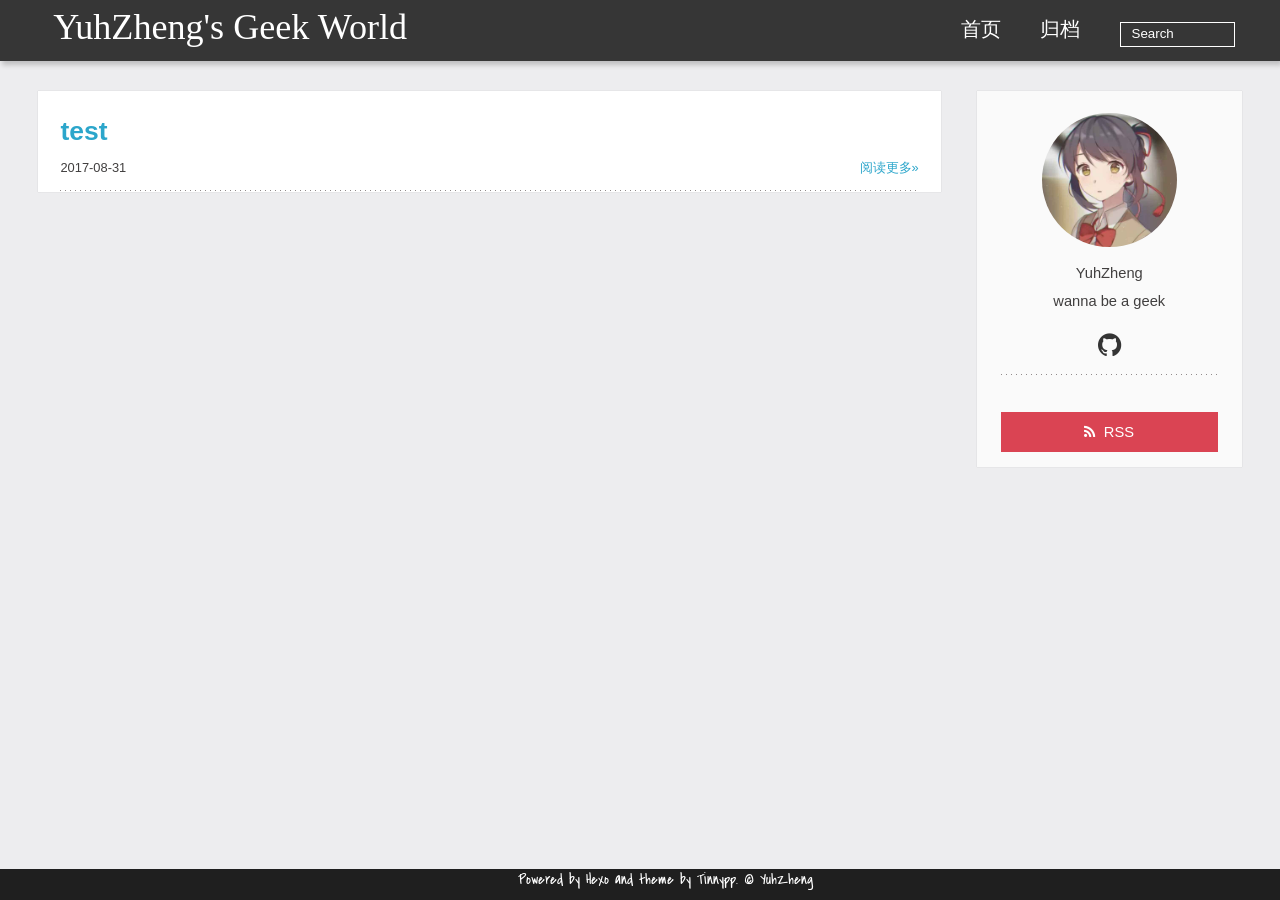
==== index.html @ 347617ac "Site updated: 2017-08-31 14:53:40" ====
<!DOCTYPE HTML>
<html >
<head>
  <meta charset="UTF-8">
  
    <title>YuhZheng&#39;s Geek World</title>
    <meta name="viewport" content="width=device-width, initial-scale=1, maximum-scale=3, minimum-scale=1">
    
    <meta name="author" content="Yuhao Zheng">
    
    
    
    
    <link rel="alternative" href="/atom.xml" title="YuhZheng&#39;s Geek World" type="application/atom+xml">
    
    
    <link rel="icon" href="/img/profile.ico">
    
    
    <link rel="apple-touch-icon" href="/img/profile.jpg">
    <link rel="apple-touch-icon-precomposed" href="/img/profile.jpg">
    

  
    <link href="/css/font-awesome.min.css" rel="stylesheet">
    
  

    <link rel="stylesheet" href="/css/style.css">
    <script>
var _hmt = _hmt || [];
(function() {
  var hm = document.createElement("script");
  hm.src = "//hm.baidu.com/hm.js?d182ed77fc48758bf45a33835ee35745";
  var s = document.getElementsByTagName("script")[0]; 
  s.parentNode.insertBefore(hm, s);
})();
</script>

      <script type="text/javascript">
  (function(w,d,t,u,n,s,e){w['SwiftypeObject']=n;w[n]=w[n]||function(){
  (w[n].q=w[n].q||[]).push(arguments);};s=d.createElement(t);
  e=d.getElementsByTagName(t)[0];s.async=1;s.src=u;e.parentNode.insertBefore(s,e);
  })(window,document,'script','//s.swiftypecdn.com/install/v1/st.js','_st');

  _st('install','.............Add your swiftype userID...............');
</script>
</head>

  <body>
    <header>
      <div>
		
			<div id="textlogo">
				<h1 class="site-name"><a href="/" title="YuhZheng&#39;s Geek World">YuhZheng&#39;s Geek World</a></h1>
				<h2 class="blog-motto"></h2>
			</div>
			<div class="navbar"><a class="navbutton navmobile" href="#" title="Menu">
			</a></div>
			<nav class="animated">
				<ul>
                    <ul>
					 
						<li><a href="/">首页</a></li>
					
						<li><a href="/archives">归档</a></li>
					
					<li>
					
						<form class="search" action="/search/index.html" method="get" accept-charset="utf-8">
						<label>Search</label>
						<input type="text" id="st-search-inpu" maxlength="20" placeholder="Search" />
						</form>
					
					</li>
                <!--<li><div class="closeaside"><a class="closebutton" href="#" title="Hide Sidebar"></a></div></li>-->

				</ul>
			</nav>	
</div>
    </header>
    <div id="container" class="clearfix">
      

<div id="main">

  <section class="post" itemscope itemprop="blogPost">
  <article>
    <h1 itemprop="name">
      
        <a href="/2017/08/31/test/" title="test" itemprop="url">
      
        test
      </a>
    </h1>
    
     
           <p itemprop="description" ></p>
        
    
    <p class="article-more-link">
      <time datetime="2017-08-31T16:42:41.000Z" itemprop="datePublished">2017-08-31</time>
      
          <a href="/2017/08/31/test/">阅读更多&raquo;</a>
      
    </p>

  </article>
</section>


</div>
      <div id="asidepart">
<div id="authorInfo">
	
		<div class="author-logo"></div>		
	
	
	<section class="author-info">
		
			<p> YuhZheng</p>
		
		
			<p>	wanna be a geek</p>
		
	</section>
	 
	<div class="social-font" class="clearfix">
		
		
		
		<a href="https://github.com/YuhZheng" target="_blank" title="github"></a>
		
		
	</div>
</div>
<aside class="clearfix">


  

  

  <div class="rsspart">
	<a href="/atom.xml" target="_blank" title="rss">RSS</a>
</div>

</aside>
</div>
    </div>
    <footer><div id="footer" >
	<div class="copyright">
		<span>Powered by <a href="https://github.com/hexojs/hexo">Hexo</a> and theme by 
		<a href="https://github.com/levonlin/Tinnypp">Tinnypp</a>.</span>
		
			<span>© YuhZheng</span>
		
	<div>
</div></footer>
    <script src="/js/jquery-2.1.0.min.js"></script>
<script type="text/javascript">
$(document).ready(function(){ 
  //back to top
  function backToTop(){
    var buttonHTML = $("<a href=\"#top\" id=\"back-top\">" + "<span>Back to Top</span></a>");
    buttonHTML.appendTo($("body"));
    var buttonToTop = $("#back-top");
    // hide #back-top first
    buttonToTop.hide();

    // fade in #back-top
    $(function() {
        $(window).scroll(function() {
            if ($(this).scrollTop() > 200) {
                buttonToTop.fadeIn();
            } else {
                buttonToTop.fadeOut();
            }
        });
        // scroll body to 0px on click
        buttonToTop.click(function() {
            $('body,html').animate({
                scrollTop: 0
            }, 800);
            return false;
        });
    });
  }
  backToTop();

  $('.navbar').click(function(){
    $('header nav').toggleClass('shownav');
  });
  var myWidth = 0;
  function getSize(){
    if( typeof( window.innerWidth ) == 'number' ) {
      myWidth = window.innerWidth;
    } else if( document.documentElement && document.documentElement.clientWidth) {
      myWidth = document.documentElement.clientWidth;
    };
  };
  var m = $('#main'),
      a = $('#asidepart'),
      c = $('.closeaside'),
      ta = $('#toc.toc-aside');
  $(window).resize(function(){
    getSize(); 
    if (myWidth >= 1024) {
      $('header nav').removeClass('shownav');
    }else
    {
      m.removeClass('moveMain');
      a.css('display', 'block').removeClass('fadeOut');
        
    }
  });

  var show = true;
  c.click(function(){
    if(show == true){
        a.addClass('fadeOut').css('display', 'none');
        ta.css('display', 'block').addClass('fadeIn');
        m.addClass('moveMain');  
    }else{
        a.css('display', 'block').removeClass('fadeOut').addClass('fadeIn');     
        ta.css('display', 'none'); 
        m.removeClass('moveMain');
        $('#toc.toc-aside').css('display', 'none');
    }
    show = !show;
  });
});
</script>





<script type="text/javascript">
  function footerPosition() {
    var contentHeight = document.documentElement.scrollHeight,
        winHeight = window.innerHeight;
    if(contentHeight <= winHeight) {
      $('footer').addClass('fixed-bottom');
    } else {
      $('footer').removeClass('fixed-bottom');
    }
  }
  footerPosition();
  $(window).resize(footerPosition);
</script>


  </body>
 </html>
---- css/style.css ----
html,
body,
div,
span,
applet,
object,
iframe,
h1,
h2,
h3,
h4,
h5,
h6,
p,
blockquote,
pre,
a,
abbr,
acronym,
address,
big,
cite,
code,
del,
dfn,
em,
img,
ins,
kbd,
q,
s,
samp,
small,
strike,
strong,
sub,
sup,
tt,
var,
dl,
dt,
dd,
ol,
ul,
li,
fieldset,
form,
label,
legend,
table,
caption,
tbody,
tfoot,
thead,
tr,
th,
td {
  margin: 0;
  padding: 0;
  border: 0;
  outline: 0;
  font-weight: inherit;
  font-style: inherit;
  font-family: inherit;
  font-size: 100%;
  vertical-align: baseline;
}
body {
  line-height: 1;
  color: #000;
  background: #fff;
}
ol,
ul {
  list-style: none;
}
table {
  border-collapse: separate;
  border-spacing: 0;
  vertical-align: middle;
}
caption,
th,
td {
  text-align: left;
  font-weight: normal;
  vertical-align: middle;
}
a img {
  border: none;
}
/* custom Font*/
@font-face {
  font-family: "covered_by_your_graceregular";
  font-weight: normal;
  font-style: normal;
  src: url("../font/coveredbyyourgrace-webfont.eot");
  src: url("../font/coveredbyyourgrace-webfont.eot?#iefix") format('embedded-opentype'), url("../font/coveredbyyourgrace-webfont.svg#covered_by_your_graceregular") format('svg'), url("../font/coveredbyyourgrace-webfont.woff") format('woff'), url("../font/coveredbyyourgrace-webfont.ttf") format('truetype');
}
/* icon Font */
@font-face {
  font-family: "FontAwesome";
  font-style: normal;
  font-weight: normal;
  src: url("../font/fontawesome-webfont.eot?v=#4.0.3");
  src: url("../font/fontawesome-webfont.eot?#iefix&v=#4.0.3") format("embedded-opentype"), url("../font/fontawesome-webfont.woff?v=#4.0.3") format("woff"), url("../font/fontawesome-webfont.ttf?v=#4.0.3") format("truetype"), url("../font/fontawesome-webfont.svg#fontawesomeregular?v=#4.0.3") format("svg");
}
/* Public style */
* {
  -webkit-margin-before: 0;
  -webkit-margin-after: 0;
}
body {
  background: #ededef;
  font-family: "Helvetica Neue", Helvetica, Arial, "Microsoft YaHei", "WenQuanYi Micro Hei", sans-serif;
  font-size: 105%;
  color: #413f3f;
  line-height: 1.5;
}
small {
  font-size: 80%;
}
sub,
sup {
  font-size: 75%;
  line-height: 0;
  position: relative;
  vertical-align: baseline;
}
sup {
  top: -0.5em;
  padding-left: 0.3em;
}
sub {
  bottom: -0.25em;
}
a {
  text-decoration: none;
  color: #413f3f;
}
a:hover,
a:focus {
  outline: 0;
  text-decoration: none;
  -webkit-transition: color 0.25s, background 0.5s;
  -moz-transition: color 0.25s, background 0.5s;
  transition: color 0.25s, background 0.5s;
}
a:hover:before {
  -webkit-transition: color 0.25s, background 0.5s;
  -moz-transition: color 0.25s, background 0.5s;
  transition: color 0.25s, background 0.5s;
}
input:focus {
  outline: none;
}
input,
button {
  margin: 0;
  padding: 0;
}
input::-moz-focus-inner,
button::-moz-focus-inner {
  border: 0;
  padding: 0;
}
code {
  word-wrap: break-word;
}
h1 {
  font-size: 1.8em;
}
.fa {
  display: inline-block;
  font-family: FontAwesome;
  font-style: normal;
  font-weight: normal;
  line-height: 1;
  -webkit-font-smoothing: antialiased;
  -moz-osx-font-smoothing: grayscale;
}
.clearfix {
  zoom: 1;
}
.clearfix:before,
.clearfix:after {
  content: "";
  display: table;
}
.clearfix:after {
  clear: both;
}
::-webkit-input-placeholder {
  color: #fff;
  padding: 2px 0 0 4px;
}
::-moz-placeholder {
  color: #fff;
  padding: 2px 0 0 4px;
}
:-ms-input-placeholder {
  color: #fff;
  padding: 2px 0 0 4px;
}
::-webkit-input-placeholder::before {
  font-family: "FontAwesome";
  -webkit-font-smoothing: antialiased;
  -moz-osx-font-smoothing: grayscale;
  content: "\f002";
  padding-right: 4px;
}
::-moz-placeholder:before {
  font-family: "FontAwesome";
  -webkit-font-smoothing: antialiased;
  -moz-osx-font-smoothing: grayscale;
  content: "\f002";
  padding-right: 4px;
}
:-ms-input-placeholder::before {
  font-family: "FontAwesome";
  -webkit-font-smoothing: antialiased;
  -moz-osx-font-smoothing: grayscale;
  content: "\f002";
  padding-right: 4px;
}
input[type="search"]::-webkit-search-cancel-button,
input[type="search"]::-webkit-search-decoration {
  -webkit-appearance: none;
}
::-webkit-search-cancel-button:after {
  font-family: "FontAwesome";
  -webkit-font-smoothing: antialiased;
  -moz-osx-font-smoothing: grayscale;
  content: '\f00d';
  color: #fff;
  padding-right: 4px;
}
/* css3 animate */
.animated {
  -webkit-animation-fill-mode: both;
  -moz-animation-fill-mode: both;
  animation-fill-mode: both;
  -webkit-animation-duration: 1s;
  -moz-animation-duration: 1s;
  animation-duration: 1s;
}
@-webkit-keyframes fadeIn {
  0% {
    opacity: 0;
    -ms-filter: "progid:DXImageTransform.Microsoft.Alpha(Opacity=0)";
    filter: alpha(opacity=0);
  }
  100% {
    opacity: 1;
    -ms-filter: none;
    filter: none;
  }
}
.fadeIn {
  -webkit-animation-name: fadeIn;
  -moz-animation-name: fadeIn;
  animation-name: fadeIn;
}
.fadeOut {
  -webkit-animation-name: fadeOut;
  -moz-animation-name: fadeOut;
  animation-name: fadeOut;
}
@-moz-keyframes fadeInDown {
  0% {
    opacity: 0;
    -ms-filter: "progid:DXImageTransform.Microsoft.Alpha(Opacity=0)";
    filter: alpha(opacity=0);
    -webkit-transform: translateY(-20px);
    -moz-transform: translateY(-20px);
    transform: translateY(-20px);
  }
  100% {
    opacity: 1;
    -ms-filter: none;
    filter: none;
    -webkit-transform: translateY(0);
    -moz-transform: translateY(0);
    transform: translateY(0);
  }
}
@-webkit-keyframes fadeInDown {
  0% {
    opacity: 0;
    -ms-filter: "progid:DXImageTransform.Microsoft.Alpha(Opacity=0)";
    filter: alpha(opacity=0);
    -webkit-transform: translateY(-20px);
    -moz-transform: translateY(-20px);
    transform: translateY(-20px);
  }
  100% {
    opacity: 1;
    -ms-filter: none;
    filter: none;
    -webkit-transform: translateY(0);
    -moz-transform: translateY(0);
    transform: translateY(0);
  }
}
@-o-keyframes fadeInDown {
  0% {
    opacity: 0;
    -ms-filter: "progid:DXImageTransform.Microsoft.Alpha(Opacity=0)";
    filter: alpha(opacity=0);
    -webkit-transform: translateY(-20px);
    -moz-transform: translateY(-20px);
    transform: translateY(-20px);
  }
  100% {
    opacity: 1;
    -ms-filter: none;
    filter: none;
    -webkit-transform: translateY(0);
    -moz-transform: translateY(0);
    transform: translateY(0);
  }
}
@keyframes fadeInDown {
  0% {
    opacity: 0;
    -ms-filter: "progid:DXImageTransform.Microsoft.Alpha(Opacity=0)";
    filter: alpha(opacity=0);
    -webkit-transform: translateY(-20px);
    -moz-transform: translateY(-20px);
    transform: translateY(-20px);
  }
  100% {
    opacity: 1;
    -ms-filter: none;
    filter: none;
    -webkit-transform: translateY(0);
    -moz-transform: translateY(0);
    transform: translateY(0);
  }
}
body >header {
  width: 100%;
  -webkit-box-shadow: 2px 4px 5px rgba(3,3,3,0.2);
  -moz-box-shadow: 2px 4px 5px rgba(3,3,3,0.2);
  box-shadow: 2px 4px 5px rgba(3,3,3,0.2);
  background: #363636;
  color: #fff;
}
body >header >div {
  width: 95%;
  margin: 0 auto;
  position: relative;
  overflow: hidden;
}
@media only screen and (min-width: 1024px) {
  body >header >div {
    width: 93%;
  }
}
body >header a {
  color: #fff;
}
#imglogo {
  float: left;
  width: 3em;
  height: 3em;
}
@media only screen and (min-width: 768px) {
  #imglogo {
    width: 4em;
  }
}
@media only screen and (min-width: 1024px) {
  #imglogo {
    width: 4.5em;
  }
}
#imglogo img {
  width: 3em;
}
@media only screen and (min-width: 768px) {
  #imglogo img {
    width: 4em;
  }
}
@media only screen and (min-width: 1024px) {
  #imglogo img {
    width: 4.5em;
  }
}
#textlogo {
  float: left;
  margin-left: 0.5em;
  width: 75%;
}
@media only screen and (min-width: 1024px) {
  #textlogo {
    width: 50%;
  }
}
#textlogo h1.site-name {
  display: inline;
/*font-family font-custom-family*/
  font-family: "Hiragino Sans GB", "微软雅黑", "STXihei", Georgia, Palatino, 'Palatino Linotype', Times, 'Times New Roman', serif;
  font-size: 205%;
  line-height: 1.5;
  -webkit-font-smoothing: antialiased;
  -moz-osx-font-smoothing: grayscale;
}
@media only screen and (min-width: 768px) {
  #textlogo h1.site-name {
    font-size: 245%;
  }
}
@media only screen and (min-width: 1024px) {
  #textlogo h1.site-name {
    font-size: 215%;
  }
}
#textlogo h2.blog-motto {
  display: inline;
  font-size: 0.7em;
  font-weight: normal;
}
@media only screen and (min-width: 768px) {
  #textlogo h2.blog-motto {
    font-size: 105%;
  }
}
@media only screen and (min-width: 1024px) {
  #textlogo h2.blog-motto {
    font-size: 115%;
  }
}
.navbar {
  position: absolute;
  width: 2em;
  right: 0em;
  top: 0.5em;
  font-size: 24px;
}
@media only screen and (min-width: 1024px) {
  .navbar {
    display: none;
  }
}
.navbutton::before {
  font-family: "FontAwesome";
  -webkit-font-smoothing: antialiased;
  -moz-osx-font-smoothing: grayscale;
  content: "\f0c9";
}
.navmobile::before {
  padding-left: 1em;
}
header nav {
  float: left;
  width: 100%;
  font-size: 117.5%;
  line-height: 300%;
  max-height: 0.01em;
  -webkit-transition: max-height 1s ease-out;
  -moz-transition: max-height 1s ease-out;
  transition: max-height 1s ease-out;
}
@media only screen and (min-width: 568px) {
  header nav {
    width: 50%;
  }
}
@media only screen and (min-width: 1024px) {
  header nav {
    float: right;
    width: auto;
    margin-top: 0em;
    max-height: none;
  }
}
@media only screen and (min-width: 1024px) {
  header nav ul {
    float: right;
  }
}
@media only screen and (min-width: 1024px) {
  header nav ul li {
    float: left;
  }
}
header nav ul li a {
  display: block;
  padding: 0.2em 0 0.2em 1em;
}
@media only screen and (min-width: 1024px) {
  header nav ul li a {
    padding: 0 1em;
  }
}
header nav ul li a:hover {
  color: #ba1c2c;
}
.shownav {
  max-height: 40em;
}
.search {
  padding: 0.1em 0 0 1em;
}
.search input {
  line-height: 1.7;
  border: 1px solid #fff;
  color: #fff;
  background: transparent;
  width: 80%;
  padding-left: 0.5em;
}
@media only screen and (min-width: 1024px) {
  .search input {
    width: 8em;
    -webkit-transition: 0.5s width;
    -moz-transition: 0.5s width;
    transition: 0.5s width;
  }
  .search input:focus {
    width: 15em;
  }
}
.search label {
  display: none;
}
.closeaside {
  display: none;
}
.closeaside a {
  color: #fff;
  padding: 0;
  font-size: 24px;
}
.closeaside a:hover {
  color: #2ca6cb;
}
.closeaside a::before {
  font-family: "FontAwesome";
  -webkit-font-smoothing: antialiased;
  -moz-osx-font-smoothing: grayscale;
  content: "\f0c9";
}
@media only screen and (min-width: 1024px) {
  .closeaside {
    display: block;
  }
}
/* index layout */
#container {
  width: 95%;
  margin: 0 auto;
}
@media only screen and (min-width: 768px) {
  #container {
    width: 96%;
  }
}
@media only screen and (min-width: 1024px) {
  #container {
    width: 94%;
  }
}
@media only screen and (min-width: 1560px) {
  #container {
    width: 82%;
  }
}
#main {
  margin: 1em 0 0;
  font-size: 87.5%;
  line-height: 1.8;
  -webkit-box-shadow: 0 0px 1px 0 rgba(0,0,0,0.2);
  -moz-box-shadow: 0 0px 1px 0 rgba(0,0,0,0.2);
  box-shadow: 0 0px 1px 0 rgba(0,0,0,0.2);
  background: #fff;
}
#main h1 {
  font-weight: bolder;
}
@media only screen and (min-width: 1024px) {
  #main {
    margin: 2em 0 0;
    width: 75%;
    float: left;
    -webkit-transition: margin 0.5s ease-out;
    -moz-transition: margin 0.5s ease-out;
    transition: margin 0.5s ease-out;
  }
}
#main section.post {
  padding: 0.2em 0.8em 0.1em;
}
@media only screen and (min-width: 768px) {
  #main section.post {
    padding: 1.2em 1.5em 0.1em;
  }
}
#main section.post article {
  background-color: #fff;
  background-image: url("../img/dots-2x.png");
  background-position: left bottom;
  background-repeat: repeat-x;
  -webkit-background-size: 5px auto;
  -moz-background-size: 5px auto;
  background-size: 5px auto;
  padding: 0 0 0.4em 0;
}
@media only screen and (min-width: 768px) {
  #main section.post article {
    padding: 0 0 0.8em 0;
  }
}
#main section.post a {
  -webkit-transition: all 0.45s;
  -moz-transition: all 0.45s;
  transition: all 0.45s;
}
#main section.post a:hover h1 {
  color: #da4453;
  -webkit-transition: all 0.5s ease-in-out;
  -moz-transition: all 0.5s ease-in-out;
  transition: all 0.5s ease-in-out;
}
#main section.post a h1 {
  color: #2ca6cb;
}
#main section.post a p {
  color: #413f3f;
}
#main section.post a time {
  color: #413f3f;
  display: block;
  margin: 0.5em 0;
  font-size: 0.5em;
}
#main section.post .article-more-link {
  font-size: 0.875em;
  overflow: hidden;
}
#main section.post .article-more-link a {
  float: right;
}
.moveMain {
  margin-left: 10% !important;
}
#page-nav {
  background: #fff;
  text-align: center;
  overflow: hidden;
  padding: 0.6em 0;
}
#page-nav a,
#page-nav span {
  display: inline-block;
  padding: 0.5em 1em;
}
#page-nav a {
  color: #2ca6cb;
}
#page-nav a:hover {
  background: #ccc;
  color: #da4453;
}
#page-nav .prev {
  float: left;
  -webkit-transition: all 0.5s;
  -moz-transition: all 0.5s;
  transition: all 0.5s;
}
#page-nav .prev:hover {
  border-left: 0.5em solid #da4453;
}
#page-nav .next {
  float: right;
  -webkit-transition: all 0.5s;
  -moz-transition: all 0.5s;
  transition: all 0.5s;
}
#page-nav .next:hover {
  border-right: 0.5em solid #da4453;
}
#page-nav .page-number {
  display: none;
  padding: 0.3em 0.9em;
  margin-right: 0.3em;
  -webkit-border-radius: 4px;
  -moz-border-radius: 4px;
  border-radius: 4px;
}
@media only screen and (min-width: 768px) {
  #page-nav .page-number {
    display: inline-block;
  }
}
#page-nav .current {
  color: #b8b8b8;
  background: rgba(55,58,65,0.047);
}
#page-nav .space {
  color: #2ca6cb;
}
/* post layout */
@media only screen and (min-width: 1024px) {
  div.post {
    margin-left: 10% !important;
  }
}
/* page layout */
@media only screen and (min-width: 1024px) {
  .page {
    margin-left: 10% !important;
  }
}
/* archive layout */
.category-icon:before,
.tag-icon:before,
.archive-icon:before {
  font-family: "FontAwesome";
  -webkit-font-smoothing: antialiased;
  -moz-osx-font-smoothing: grayscale;
  color: #ccc;
  font-size: 105%;
  padding-right: 0.3em;
}
.category-icon:before {
  content: "\f07b";
}
.tag-icon:before {
  content: "\f02c";
}
.archive-icon:before {
  content: "\f187";
}
.archive-title {
  margin: 1em 0;
  width: 97%;
  padding: 2em 0 2em 3%;
  -webkit-box-shadow: 0 0px 1px 0 rgba(0,0,0,0.2);
  -moz-box-shadow: 0 0px 1px 0 rgba(0,0,0,0.2);
  box-shadow: 0 0px 1px 0 rgba(0,0,0,0.2);
  background: #fafafa;
}
@media only screen and (min-width: 1024px) {
  .archive-title {
    margin: 2em 0;
    width: 18.5%;
    padding-left: 0.5%;
    float: left;
  }
}
.archive-title h2 {
  width: 90%;
  color: #2ca6cb;
  font-size: 125%;
}
.archive-title a {
  color: #2ca6cb;
  -webkit-transition: color 0.5s;
  -moz-transition: color 0.5s;
  transition: color 0.5s;
}
.archive-title a:hover {
  color: #da4453;
  -webkit-transition: color 0.5s;
  -moz-transition: color 0.5s;
  transition: color 0.5s;
}
.current {
  color: #da4453 !important;
}
@media only screen and (min-width: 768px) {
  .archive-part {
    min-height: 200px;
  }
}
@media only screen and (min-width: 1024px) {
  .archive-part {
    width: 78% !important;
    float: right;
    margin-left: 2% !important;
  }
}
#archive-page {
  padding-bottom: 1em;
  background: #fff;
}
@media only screen and (min-width: 768px) {
  .archive-nav {
    width: 100%;
    float: left;
    margin-top: 1em;
  }
}
/* tags&categories layout */
.all-list-box {
  min-height: 400px;
}
.post,
.page {
  background: #fff;
}
.post a,
.page a {
  color: #2ca6cb;
}
.post a:hover,
.page a:hover {
  color: #da4453;
}
@media only screen and (min-width: 768px) {
  article header.article-info {
    border-bottom: 1px solid #dbdbdb;
  }
}
article header.article-info >h1 {
  padding: 0.2em 3%;
  font-size: 175%;
  line-height: 1.5;
  word-wrap: break-word;
  word-break: normal;
  -webkit-font-smoothing: antialiased;
  -moz-osx-font-smoothing: grayscale;
  border-left: 5px solid #da4453;
}
@media only screen and (min-width: 1024px) {
  article header.article-info >h1 {
    font-size: 205%;
    padding-top: 0.3em;
  }
}
article header.article-info >p.article-author {
  padding: 0.3em 4% 0.3em 0;
  text-align: right;
  border-bottom: 1px solid #dbdbdb;
}
@media only screen and (min-width: 768px) {
  article header.article-info >p.article-author {
    float: right;
    border-bottom: none;
  }
}
article header.article-info >p.article-time {
  padding-top: 0.5em;
  font-size: 0.8em;
  text-align: center;
}
@media only screen and (min-width: 768px) {
  article header.article-info >p.article-time {
    float: right;
    margin-right: 1em;
    padding-top: 0.1em;
    font-size: 0.9em;
  }
}
article header.article-info >p.article-time:before {
  font-family: "FontAwesome";
  font-size: 135%;
  content: "\f017";
  -webkit-font-smoothing: antialiased;
  -moz-osx-font-smoothing: grayscale;
}
article .article-content {
  padding: 1.5em 4%;
}
article .article-content .kb {
  padding: 0.1em 0.6em;
  border: 1px solid #ccc;
  background-color: code-color;
  color: #8f8f8f;
  -webkit-box-shadow: 0 1px 0 rgba(0,0,0,0.2), 0 0 0 2px #fff inset;
  -moz-box-shadow: 0 1px 0 rgba(0,0,0,0.2), 0 0 0 2px #fff inset;
  box-shadow: 0 1px 0 rgba(0,0,0,0.2), 0 0 0 2px #fff inset;
  -webkit-border-radius: 3px;
  -moz-border-radius: 3px;
  border-radius: 3px;
  display: inline-block;
  margin: 0 0.1em;
  text-shadow: 0 1px 0 #fff;
  line-height: 1.5;
  white-space: pre;
}
article .article-content h1,
article .article-content h2,
article .article-content h3,
article .article-content h4,
article .article-content h5,
article .article-content h6 {
  font-weight: bolder;
}
article .article-content h1,
article .article-content h2 {
  line-height: 1.2em;
}
article .article-content h1 {
  font-size: 185%;
}
article .article-content h2 {
  font-size: 165%;
}
article .article-content h3 {
  font-size: 145%;
}
article .article-content h4 {
  font-size: 125%;
}
article .article-content h5 {
  font-size: 105%;
}
article .article-content h6,
article .article-content h1,
article .article-content h2,
article .article-content h3,
article .article-content h4,
article .article-content h5 {
  color: #333;
  -webkit-font-smoothing: antialiased;
  -moz-osx-font-smoothing: grayscale;
  margin: 0.5em 0;
}
article .article-content h6 >code,
article .article-content h1 >code,
article .article-content h2 >code,
article .article-content h3 >code,
article .article-content h4 >code,
article .article-content h5 >code {
  color: #a3a3a3;
}
article .article-content hr {
  border: 1px solid #dbdbdb;
  margin: 3.5em 0 2em;
}
article .article-content strong,
article .article-content em {
  font-weight: bold;
}
article .article-content acronym,
article .article-content abbr {
  border-bottom: 1px dotted;
}
article .article-content blockquote {
  border-left: 0.2em solid #da4453;
  margin: 0.65em 0 0.65em 4%;
  padding-left: 1%;
  line-height: 1.5;
  font-size: 95%;
}
article .article-content blockquote footer {
  background: #fafafa;
  padding: 0;
  margin: 0;
  font-size: 80%;
  line-height: 1em;
}
article .article-content blockquote cite {
  font-style: italic;
  padding-left: 0.5em;
}
article .article-content ul,
article .article-content ol {
  padding-left: 2em;
  font-size: 100%;
}
@media only screen and (min-width: 768px) {
  article .article-content ul,
  article .article-content ol {
    padding-left: 3em;
  }
}
article .article-content ul li {
  list-style: disc;
  text-align: match-parent;
  margin: 0.5em 0;
}
article .article-content ol li {
  list-style-type: decimal;
  margin: 0.5em 0;
}
article .article-content dl dt {
  font-weight: blod;
}
article .article-content ul li>code,
article .article-content ol li>code,
article .article-content p code,
article .article-content strong code,
article .article-content em code {
  font-family: Monaco, Menlo, Consolas, Courier New, monospace;
  background: #eee;
  color: #d52c3d;
  border: 1px solid #d6d6d6;
  padding: 0 5px;
  margin: 0 2px;
  font-size: 90%;
  text-shadow: 0 1px #fff;
}
article .article-content p {
  font-size: 105%;
  line-height: 1.7;
  margin: 0.7em 0;
}
@media only screen and (min-width: 1024px) {
  article .article-content p {
    margin: 1.2em 0;
  }
}
article .article-content img,
article .article-content video,
article .article-content figure img {
  max-width: 100%;
  display: block;
  margin: auto;
  height: auto;
  vertical-align: middle;
  padding-top: 0.5em;
}
@media only screen and (min-width: 1024px) {
  article .article-content img,
  article .article-content video,
  article .article-content figure img {
    padding-top: 0.7em;
  }
}
article .article-content figcaption,
article .article-content .caption {
  text-align: center;
  display: block;
  font-size: 0.9em;
  font-weight: blod;
}
article .article-content .video-container {
  position: relative;
  padding-top: 56%;
  height: 0;
  overflow: hidden;
}
article .article-content .video-container iframe,
article .article-content .video-container object,
article .article-content .video-container embed {
  position: absolute;
  top: 0;
  left: 0;
  width: 100%;
  height: 100%;
  margin-top: 0;
}
article .article-content table {
  display: block;
  overflow: auto;
  width: 100%;
  border-collapse: collapse;
  border-spacing: 0;
}
article .article-content table th {
  font-weight: bold;
  border-bottom: 3px solid #dbdbdb;
  border-top: 1px solid #dbdbdb;
  border-left: 1px solid #dbdbdb;
  border-right: 1px solid #dbdbdb;
  padding: 0.5em 0.5em;
}
article .article-content table td {
  border-bottom: 1px solid #dbdbdb;
  border-left: 1px solid #dbdbdb;
  border-right: 1px solid #dbdbdb;
  padding: 0.5em 0.5em;
}
article .article-content .pullquote {
  text-align: left;
  width: 45%;
  margin: 0;
  border: none;
}
article .article-content .left {
  margin-left: 0.5em;
  margin-right: 1em;
  float: left;
}
article .article-content .right {
  margin-right: 0.5em;
  margin-left: 1em;
  float: right;
}
footer.article-footer {
  background: #fafafa;
  padding: 0 4%;
  margin: 0;
  border-top: 1px solid #dbdbdb;
}
.article-share {
  float: right;
  width: 100%;
}
@media only screen and (min-width: 568px) {
  .article-share {
    width: 60%;
  }
}
@media only screen and (min-width: 768px) {
  .article-share {
    width: 40%;
  }
}
.share span {
  float: right;
  height: 3em;
  width: 1em;
  margin-right: 0.5em;
  position: relative;
  color: #d6d6d6;
}
.share span:before {
  font-family: "FontAwesome";
  content: "\f064";
  font-size: 1em;
  -webkit-font-smoothing: antialiased;
  -moz-osx-font-smoothing: grayscale;
  width: 1.5em;
  height: 1.5em;
  position: absolute;
  top: 50%;
  left: 50%;
  margin-top: -0.75em;
  margin-left: -0.75em;
}
.share a {
  float: right;
  width: 3em;
  height: 3em;
  display: block;
  position: relative;
}
.share a:before {
  font-size: 105%;
  font-family: "FontAwesome";
  text-align: center;
  color: #413f3f;
  -webkit-font-smoothing: antialiased;
  -moz-osx-font-smoothing: grayscale;
  width: 1.5em;
  height: 1.5em;
  position: absolute;
  top: 50%;
  left: 50%;
  margin-top: -0.75em;
  margin-left: -0.75em;
}
.share a:hover:before {
  color: #fff;
}
.article-share-twitter:before {
  content: "\f099";
}
.article-share-twitter:hover {
  background: #00aced;
  text-shadow: 0 1px #008abe;
}
.article-share-facebook:before {
  content: "\f09a";
}
.article-share-facebook:hover {
  background: #3b5998;
  text-shadow: 0 1px #2f477a;
}
.article-share-weibo:before {
  content: "\f18a";
}
.article-share-weibo:hover {
  background: #eb182c;
  text-shadow: 0 1px #bf1121;
}
.article-share-qrcode:before {
  content: "\f029";
}
.article-share-qrcode:hover {
  background: #49ae0f;
  text-shadow: 0 1px #3a8b0c;
}
.article-back-to-top:before {
  content: "\f062";
}
.article-back-to-top:hover {
  background: #762c54;
  text-shadow: 0 1px #5e2343;
}
.qrcode {
  width: 15em;
  height: 15em;
  position: absolute;
  top: 50%;
  left: 50%;
  margin-top: -7.5em;
  margin-left: -7.5em;
  background: #fff;
  border: 2px solid #ccc;
  -webkit-border-radius: 3px;
  -moz-border-radius: 3px;
  border-radius: 3px;
  display: inline-block;
  opacity: 0;
  -ms-filter: "progid:DXImageTransform.Microsoft.Alpha(Opacity=0)";
  filter: alpha(opacity=0);
  position: fixed;
  text-align: center;
  visibility: hidden;
  z-index: 10;
  -webkit-transition: opacity 0.5s;
  -moz-transition: opacity 0.5s;
  transition: opacity 0.5s;
}
@media only screen and (min-width: 1024px) {
  .qrcode {
    width: 20em;
    height: 20em;
    position: absolute;
    top: 50%;
    left: 50%;
    margin-top: -10em;
    margin-left: -10em;
    position: fixed;
  }
}
.qrcode span {
  display: block;
  width: 80%;
  height: 1.5em;
  font-size: 80%;
  float: left;
}
.qrcode span:before {
  content: none;
}
.qrcode a {
  display: block;
  width: 16%;
  height: 1.5em;
  float: left;
}
.qrcode img {
  width: 90%;
  height: 90%;
}
.qrclose:before {
  font-family: "FontAwesome";
  -webkit-font-smoothing: antialiased;
  -moz-osx-font-smoothing: grayscale;
  content: "\f057";
  color: #ccc;
}
.qrclose:hover:before {
  color: #2ca6cb !important;
}
.overlay {
  display: none !important;
}
.overlay:target+.qrcode {
  opacity: 1;
  -ms-filter: none;
  filter: none;
  visibility: visible;
}
.article-tags,
.article-categories {
  padding: 0.5em 0;
  float: left;
  width: 100%;
}
@media only screen and (min-width: 568px) {
  .article-tags,
  .article-categories {
    width: 50%;
  }
}
@media only screen and (min-width: 768px) {
  .article-tags,
  .article-categories {
    width: 30%;
  }
}
.article-tags {
  color: #d6d6d6;
}
.article-tags span {
  position: relative;
  float: left;
  width: 1em;
  height: 2em;
  margin-right: 0.5em;
}
.article-tags span:before {
  font-family: "FontAwesome";
  -webkit-font-smoothing: antialiased;
  -moz-osx-font-smoothing: grayscale;
  width: 1.2em;
  height: 1.2em;
  position: absolute;
  top: 50%;
  left: 50%;
  margin-top: -0.6em;
  margin-left: -0.6em;
  content: "\f02c";
}
.article-tags a {
  float: left;
  padding: 0 0.3em;
  margin: 0.3em;
  background: #e6e6e6;
}
.article-tags a:hover {
  color: #fff;
  background: #2ca6cb;
}
.article-categories {
  color: #d6d6d6;
  margin-top: 0.3em;
}
.article-categories span:before {
  font-family: "FontAwesome";
  -webkit-font-smoothing: antialiased;
  -moz-osx-font-smoothing: grayscale;
  content: "\f07b";
}
.article-category-link {
  padding: 0.5em;
  margin: 0 0.3em;
}
.article-category-link:hover {
  color: #fff !important;
  background: #2ca6cb;
}
.article-nav {
  padding: 0 10%;
}
@media only screen and (min-width: 768px) {
  .article-nav {
    padding: 0 4%;
  }
}
.article-nav strong {
  font-size: 1em;
}
.article-nav a {
  display: block;
  overflow: hidden;
}
.article-nav .prev a:hover,
.article-nav .next a:hover {
  background: #2ca6cb;
  color: #fff;
}
.article-nav .prev {
  width: 100%;
  float: left;
}
.article-nav .prev strong {
  padding-left: 1.8em;
}
.article-nav .prev span:before {
  font-family: "FontAwesome";
  -webkit-font-smoothing: antialiased;
  -moz-osx-font-smoothing: grayscale;
  content: "\f100";
  padding-right: 0.5em;
}
@media only screen and (min-width: 768px) {
  .article-nav .prev {
    width: 45%;
    float: left;
  }
}
.article-nav .next {
  width: 100%;
  float: left;
  text-align: left;
}
.article-nav .next strong {
  padding-left: 1.5em;
}
.article-nav .next span:before {
  font-family: "FontAwesome";
  -webkit-font-smoothing: antialiased;
  -moz-osx-font-smoothing: grayscale;
  content: "\f101";
  padding-right: 0.5em;
}
@media only screen and (min-width: 768px) {
  .article-nav .next {
    width: 45%;
    float: right;
    text-align: right;
  }
  .article-nav .next strong {
    padding-right: 1.8em;
  }
  .article-nav .next span:before {
    content: none;
  }
  .article-nav .next span:after {
    font-family: "FontAwesome";
    -webkit-font-smoothing: antialiased;
    -moz-osx-font-smoothing: grayscale;
    content: "\f101";
    padding-left: 0.5em;
  }
}
section.comment {
  padding: 0 4%;
  margin: 1em 0;
}
.toc-article {
  display: block !important;
  background: #eee;
}
.toc-article strong {
  padding: 0.3em 0;
}
#toc {
  line-height: 1em;
  font-size: 0.8em;
  float: right;
  margin-left: 0.3em;
  padding: 0 0.3em;
}
@media only screen and (min-width: 568px) {
  #toc {
    font-size: 0.9em;
    margin-left: 1em;
    padding: 0 1em;
  }
}
#toc .toc {
  padding: 0;
}
#toc .toc li {
  list-style-type: none;
}
#toc .toc-child {
  padding-left: 1.5em;
}
#toc.toc-aside {
  display: block;
  width: 13%;
  position: fixed;
  right: 2%;
  top: 240px;
  overflow: hidden;
  line-height: 1.5em;
  font-size: 1em;
  color: #333;
  opacity: 1;
  -ms-filter: none;
  filter: none;
  -webkit-transition: opacity 1s ease-out;
  -moz-transition: opacity 1s ease-out;
  transition: opacity 1s ease-out;
}
#toc.toc-aside strong {
  padding: 0.3em 0;
  font-weight: bold;
  color: #413f3f;
}
#toc.toc-aside:hover {
  -webkit-transition: opacity 0.3s ease-out;
  -moz-transition: opacity 0.3s ease-out;
  transition: opacity 0.3s ease-out;
  opacity: 1;
  -ms-filter: none;
  filter: none;
}
#toc.toc-aside a {
  -webkit-transition: color 1s ease-out;
  -moz-transition: color 1s ease-out;
  transition: color 1s ease-out;
}
#toc.toc-aside a:hover {
  color: #da4453;
  -webkit-transition: color 0.3s ease-out;
  -moz-transition: color 0.3s ease-out;
  transition: color 0.3s ease-out;
}
.active {
  color: #da4453 !important;
}
.toc-link {
  color: #2ca6cb;
}
#asidepart {
  background: #fafafa;
  font-size: 87.5%;
  margin: 1em 0 0;
  padding: 0.5em 2% 1em;
  -webkit-box-shadow: 0 0px 1px 0 rgba(0,0,0,0.2);
  -moz-box-shadow: 0 0px 1px 0 rgba(0,0,0,0.2);
  box-shadow: 0 0px 1px 0 rgba(0,0,0,0.2);
}
@media only screen and (min-width: 1024px) {
  #asidepart {
    position: relative;
    float: left;
    width: 18%;
    margin: 2em 0 0 3%;
  }
}
.asidetitle {
  font-size: 1.1em;
  color: #2ca6cb;
  background-color: #fafafa;
  background-image: url("../img/dots-2x.png");
  background-position: left bottom;
  background-repeat: repeat-x;
  -webkit-background-size: 5px auto;
  -moz-background-size: 5px auto;
  background-size: 5px auto;
  padding: 0 0 0.3125em 0;
}
.asidetitle margin 0 0 0.4em 0:hover {
  color: #da4453;
  -webkit-transition: color 0.5s;
  -moz-transition: color 0.5s;
  transition: color 0.5s;
}
.asidetitle a {
  color: #2ca6cb;
}
@media only screen and (min-width: 768px) {
  .categorieslist {
    width: 45%;
    float: left;
    margin: 0 5% 0 0;
  }
}
@media only screen and (min-width: 1024px) {
  .categorieslist {
    width: 100%;
    float: none;
    margin: 1em 0 0;
  }
}
.categorieslist li {
  display: inline-block;
  margin: 0.5em;
}
.categorieslist li a:hover {
  color: #da4453;
}
.tagslist {
  margin: 1em 0 0;
}
@media only screen and (min-width: 768px) {
  .tagslist {
    width: 45%;
    float: left;
    margin: 0 5% 0 0;
  }
}
@media only screen and (min-width: 1024px) {
  .tagslist {
    width: 100%;
    float: none;
    margin: 1em 0 0;
  }
}
.tagslist ul {
  padding: 0.5em 0;
}
.tagslist ul li {
  float: left;
}
.tagslist ul li a {
  display: block;
  margin: 0.1125em;
  padding: 0 0.1125em;
}
.tagslist ul li a:hover {
  color: #da4453;
}
.rsspart {
  background: #da4453;
  width: 100%;
}
@media only screen and (min-width: 768px) {
  .rsspart {
    float: left;
    width: 45%;
    margin: 0 5% 0 0;
  }
}
@media only screen and (min-width: 1024px) {
  .rsspart {
    width: 100%;
    float: none;
    margin: 1em 0 0;
  }
}
.rsspart a {
  color: #fff;
  display: block;
  padding: 0.625em 0;
  text-align: center;
}
.rsspart a:hover {
  color: #da4453;
  background: #fafafa;
}
.rsspart a::before {
  font-family: "FontAwesome";
  -webkit-font-smoothing: antialiased;
  -moz-osx-font-smoothing: grayscale;
  padding-right: 0.5em;
  content: "\f09e";
}
@media only screen and (min-width: 768px) {
  .archiveslist {
    width: 45%;
    float: left;
    margin: 0 5% 0 0;
  }
}
@media only screen and (min-width: 1024px) {
  .archiveslist {
    width: 100%;
    float: none;
    margin: 1em 0 0;
  }
}
.archiveslist li {
  font-size: 0.8em;
  line-height: 2em;
}
.archiveslist li a {
  padding: 0.5em;
}
.archiveslist li a:hover {
  color: #da4453;
  -webkit-transition: color 0.25s;
  -moz-transition: color 0.25s;
  transition: color 0.25s;
}
.archiveslist .archive-list-count:before {
  content: "(";
}
.archiveslist .archive-list-count:after {
  content: ")";
}
.archive-list {
  padding: 0.5em 0;
}
.archive-float ul {
  padding: 0;
}
.archive-float li {
  float: left;
  margin: 0.3em;
}
@media only screen and (min-width: 1024px) {
  .archive-float li {
    float: none;
  }
}
@media only screen and (min-width: 768px) {
  .tagcloudlist {
    width: 45%;
    float: left;
    margin: 0 5% 0 0;
  }
}
@media only screen and (min-width: 1024px) {
  .tagcloudlist {
    width: 100%;
    float: none;
    margin: 1em 0 0;
  }
}
.tagcloudlist .tagcloudlist a {
  padding: 0.2em;
  display: block;
  float: left;
}
.tagcloudlist .tagcloudlist a:hover {
  color: #da4453;
  -webkit-transition: color 0.25s;
  -moz-transition: color 0.25s;
  transition: color 0.25s;
}
.linkslist {
  margin-top: 0.5em;
}
@media only screen and (min-width: 768px) {
  .linkslist {
    width: 45%;
    float: left;
    margin: 0 5% 0 0;
  }
}
@media only screen and (min-width: 1024px) {
  .linkslist {
    width: 100%;
    float: none;
    margin: 1em 0 0;
  }
}
.linkslist ul {
  padding: 0.5em 0;
}
.linkslist ul a {
  font-size: 1em;
  line-height: 1.5;
  display: block;
  padding: 0 3%;
}
.linkslist ul a:hover {
  color: #da4453;
  -webkit-transition: color 0.25s;
  -moz-transition: color 0.25s;
  transition: color 0.25s;
}
#authorInfo {
  overflow: hidden;
  text-align: center;
  padding-top: 2em;
  margin-bottom: 1.5em;
  background-image: url("../img/dots-2x.png");
  background-position: left bottom;
  background-repeat: repeat-x;
  -webkit-background-size: 5px auto;
  -moz-background-size: 5px auto;
  background-size: 5px auto;
}
@media only screen and (min-width: 768px) {
  #authorInfo {
    padding-top: 0.5em;
  }
}
@media only screen and (min-width: 1024px) {
  #authorInfo {
    padding-top: 1em;
  }
}
.author-info {
  margin: 0.8em 0 0.2em;
  line-height: 28px;
}
.author-logo {
  width: 6.875em;
  height: 6.875em;
  margin: 0 auto;
  background: no-repeat url("../img/profile.jpg") left top;
  -webkit-background-size: 6.875em 6.875em;
  -moz-background-size: 6.875em 6.875em;
  background-size: 6.875em 6.875em;
  -webkit-border-radius: 3.4375em;
  -moz-border-radius: 3.4375em;
  border-radius: 3.4375em;
  -webkit-transition: transform 2s ease-out;
  -moz-transition: transform 2s ease-out;
  transition: transform 2s ease-out;
}
.author-logo:hover {
  -webkit-transform: rotateZ(360deg);
  -moz-transform: rotateZ(360deg);
  transform: rotateZ(360deg);
}
@media only screen and (min-width: 768px) {
  .author-logo {
    margin: 0 1em 0 0;
    float: left;
  }
}
@media only screen and (min-width: 1024px) {
  .author-logo {
    float: none;
    width: 9.166666666666666em;
    height: 9.166666666666666em;
    -webkit-background-size: 9.166666666666666em 9.166666666666666em;
    -moz-background-size: 9.166666666666666em 9.166666666666666em;
    background-size: 9.166666666666666em 9.166666666666666em;
    -webkit-border-radius: 4.583333333333333em;
    -moz-border-radius: 4.583333333333333em;
    border-radius: 4.583333333333333em;
    margin: 0 auto;
  }
}
.info-logo {
  font-family: "covered_by_your_graceregular";
  -webkit-font-smoothing: antialiased;
  -moz-osx-font-smoothing: grayscale;
  font-size: 155%;
  line-height: 1.3em;
  width: 90%;
  margin: 0 auto;
  color: #fff;
}
@media only screen and (min-width: 768px) {
  .info-logo {
    margin: 4.5em 0 2em 0;
    float: left;
    width: 75%;
  }
}
.social-font {
  width: 100%;
  margin: 0 auto;
  overflow: hidden;
  float: left;
  text-align: center;
}
@media only screen and (min-width: 1024px) {
  .social-font {
    float: none;
    width: auto;
    padding: 0;
    backgroun: #343434;
  }
}
.social-font a {
  display: inline-block;
  color: #343434;
  font-size: 185%;
  margin: 0.5em;
}
@media only screen and (min-width: 768px) {
  .social-font a {
    float: none;
    margin: 0;
    padding: 0.3em;
  }
}
@media only screen and (min-width: 1024px) {
  .social-font a {
    float: none;
    padding: 0.3em;
  }
}
.social-font a:hover:before {
  color: #2ca6cb;
}
.social-font a[title="weibo"]::before,
.social-font a[title="twitter"]::before,
.social-font a[title="github"]::before,
.social-font a[title="facebook"]::before {
  font-family: "FontAwesome";
  -webkit-font-smoothing: antialiased;
  -moz-osx-font-smoothing: grayscale;
}
.social-font a[title="weibo"]::before {
  content: "\f18a";
}
.social-font a[title="twitter"]::before {
  content: "\f099";
}
.social-font a[title="github"]::before {
  content: "\f09b";
}
.social-font a[title="facebook"]::before {
  content: "\f09a";
}
.social-font a[title="qq"]::before {
  content: "\f1d6";
}
#back-top {
  display: block;
  width: 30px;
  height: 30px;
  background: transparent;
  border: 6px solid #000;
  border: 6px solid rgba(0,0,0,0.5);
  -webkit-border-radius: 100%;
  -moz-border-radius: 100%;
  border-radius: 100%;
  position: fixed;
  right: 5px;
  bottom: 20px;
  z-index: 10;
}
#back-top span {
  display: block;
  width: 0;
  height: 0;
  border-top: 10px solid transparent;
  border-right: 10px solid transparent;
  border-bottom: 10px solid #000;
  border-bottom: 10px solid rgba(0,0,0,0.5);
  border-left: 10px solid transparent;
  text-indent: -99999px;
  margin: -2px auto 0;
  -webkit-transition: all 0.4s ease-in-out 0s;
  -moz-transition: all 0.4s ease-in-out 0s;
  -o-transition: all 0.4s ease-in-out 0s;
  -webkit-transition: all 0.4s ease-in-out 0s;
  -moz-transition: all 0.4s ease-in-out 0s;
  transition: all 0.4s ease-in-out 0s;
}
#back-top:hover {
  border: 6px solid #000;
}
#back-top:hover span {
  border-bottom: 10px solid #000;
}
footer {
  margin-top: 1em;
  background: #1f1f1f;
  padding: 0 2% 0.5em;
}
.fixed-bottom {
  position: fixed;
  bottom: 0;
  width: 100%;
}
#footer {
  width: 95%;
  margin: 0 auto;
  overflow: hidden;
  position: relative;
}
#footer .line {
  width: 100%;
  height: 14em;
  margin: 0 auto;
}
@media only screen and (min-width: 768px) {
  #footer .line {
    width: 10em;
    float: left;
    position: relative;
  }
}
#footer .line span {
  display: block;
  width: 0.5em;
  height: 6.25em;
  border-right: 0.125em solid #fff;
  margin: 0 auto;
}
@media only screen and (min-width: 768px) {
  #footer .line span {
    position: absolute;
    left: 3em;
    margin: 0 0 1.5em;
  }
}
.copyright {
  -webkit-font-smoothing: antialiased;
  -moz-osx-font-smoothing: grayscale;
  font-family: "covered_by_your_graceregular";
  font-size: 0.9em;
  width: 100%;
  color: #fff;
  text-align: center;
}
@media only screen and (min-width: 768px) {
  .copyright {
    float: left;
  }
}
.copyright a {
  color: #fff;
}
.copyright a:hover {
  color: #2ca6cb;
}
.article-content pre,
.article-content .highlight {
  background: #2d2d2d;
  margin: 0.5em 0;
  padding: 1em 2%;
  overflow: auto;
  color: #ccc;
  line-height: 1.5;
  font-size: 105%;
  word-break: break-word;
}
.article-content .highlight .gutter pre,
.article-content .gist .gist-file .gist-data .line-numbers {
  color: highlight-line-numbers;
  font-size: 0.85em;
  line-height: 1.5;
  font-size: 105%;
}
.article-content pre {
  font-family: Monaco, Menlo, Consolas, Courier New, monospace;
code
  background: none;
  text-shadow: none;
  padding: 0;
}
.article-content .highlight {
pre
  border: none;
  margin: 0;
  padding: 0.3em 0.6em;
}
.article-content .highlight table {
  margin: 0;
  width: auto;
}
.article-content .highlight td {
  border: none;
  padding: 0;
}
.article-content .highlight figcaption {
  zoom: 1;
  font-size: 0.85em;
  text-align: left;
  color: #999;
  line-height: 1em;
  padding: 0.5em 0;
  margin-bottom: 0.5em;
}
.article-content .highlight figcaption:before,
.article-content .highlight figcaption:after {
  content: "";
  display: table;
}
.article-content .highlight figcaption:after {
  clear: both;
}
.article-content .highlight figcaption a {
  float: right;
}
.article-content .highlight .gutter pre {
  text-align: right;
  padding-right: 1.5em;
}
.article-content .gist {
  margin: 0.5em 0;
  background: #2d2d2d;
  padding: 1em 2%;
}
.article-content .gist .gist-file {
  border: none;
  font-family: Monaco, Menlo, Consolas, Courier New, monospace;
  margin: 0;
}
.article-content .gist .gist-file .gist-data {
  background: none;
  border: none;
}
.article-content .gist .gist-file .gist-data .line-numbers {
  background: none;
  border: none;
  padding: 0 1.5em 0 0;
}
.article-content .gist .gist-file .gist-data .line-data {
  padding: 0 !important;
}
.article-content .gist .gist-file .highlight {
  margin: 0;
  padding: 0;
  border: none;
}
.article-content .gist .gist-file .gist-meta {
  background: #2d2d2d;
  color: #999;
  font: 0.85em "Georgia", serif;
  padding: 0;
  margin-top: 1em;
  text-shadow: none;
}
.article-content .gist .gist-file .gist-meta a {
  color: #2ca6cb;
  font-weight: normal;
}
.article-content .gist .gist-file .gist-meta a:hover {
  color: #da4453;
}
pre .comment {
  color: #999;
}
pre .title,
pre .variable,
pre .attribute,
pre .tag,
pre .regexp,
pre .ruby .constant,
pre .tag .title,
pre .pi,
pre .doctype,
pre .id,
pre .class,
pre .pseudo {
  color: #f2777a;
}
pre .number,
pre .preprocessor,
pre .pragma,
pre .built_in,
pre .literal,
pre .params,
pre .constant {
  color: #f99157;
}
pre .class .title,
pre .rules .attribute {
  color: #fc6;
}
pre .string,
pre .value,
pre .inheritance,
pre .header,
pre .symbol,
pre .cdata {
  color: #9c9;
}
pre .css .hexcolor {
  color: #6cc;
}
pre .function,
pre .function .title,
pre .decorator,
pre .python .title,
pre .title .keyword,
pre .perl .sub,
pre .javascript .title,
pre .coffeescript .title {
  color: #69c;
}
pre .keyword,
pre .javascript .function {
  color: #c9c;
}
pre .coffeescript .javascript,
pre .javascript .xml,
pre .tex .formula,
pre .xml .javascript,
pre .xml .vbscript,
pre .xml .css,
pre .xml .cdata {
  opacity: 0.5;
  -ms-filter: "progid:DXImageTransform.Microsoft.Alpha(Opacity=50)";
  filter: alpha(opacity=50);
}
.ds-highlight {
  color: #2ca6cb !important;
}
.ds-highlight:hover {
  color: #da4453 !important;
}
.ds-avatar {
  background: #fafafa !important;
}
.ds-avatar img {
  width: 54px !important;
  height: 54px !important;
  border: 2px solid #dbdbdb !important;
  -webkit-border-radius: 27px !important;
  -moz-border-radius: 27px !important;
  border-radius: 27px !important;
  -webkit-transition: transform 0.5s ease-out !important;
  -moz-transition: transform 0.5s ease-out !important;
  transition: transform 0.5s ease-out !important;
}
.ds-avatar img:hover {
  -webkit-transform: rotateZ(360deg) !important;
  -moz-transform: rotateZ(360deg) !important;
  transform: rotateZ(360deg) !important;
  -webkit-box-shadow: inset 0 -1px 0 rgba(51,51,51,0.2) sf !important;
  -moz-box-shadow: inset 0 -1px 0 rgba(51,51,51,0.2) sf !important;
  box-shadow: inset 0 -1px 0 rgba(51,51,51,0.2) sf !important;
}
.ds-children .ds-avatar img {
  width: 30px !important;
  height: 30px !important;
  -webkit-border-radius: 15px !important;
  -moz-border-radius: 15px !important;
  border-radius: 15px !important;
  -webkit-transition: transform 0.5s ease-out !important;
  -moz-transition: transform 0.5s ease-out !important;
  transition: transform 0.5s ease-out !important;
  border: 1px solid #dbdbdb !important;
}
.ds-children .ds-avatar img:hover {
  -webkit-transform: rotateZ(360deg) !important;
  -moz-transform: rotateZ(360deg) !important;
  transform: rotateZ(360deg) !important;
  -webkit-box-shadow: inset 0 -1px 0 rgba(51,51,51,0.2) sf !important;
  -moz-box-shadow: inset 0 -1px 0 rgba(51,51,51,0.2) sf !important;
  box-shadow: inset 0 -1px 0 rgba(51,51,51,0.2) sf !important;
}
.ds-replybox img {
  width: 30px !important;
  height: 30px !important;
}
.ds-comment-body {
  padding-left: 80px !important;
}
.ds-children .ds-comment-body {
  padding-left: 60px !important;
}
.ds-post {
  -webkit-border-radius: none !important;
  -moz-border-radius: none !important;
  border-radius: none !important;
  border-top: none !important;
  margin-top: 0.5em !important;
}
.ds-comments {
  padding-bottom: 1em !important;
}
textarea {
  color: #413f3f !important;
  background: #fff !important;
}
textarea::-webkit-input-placeholder {
  color: #413f3f !important;
}
textarea::-moz-placeholder {
  color: #413f3f !important;
}
.article-gallery {
  background: #fafafa;
  position: relative;
}
.article-gallery-photos {
  position: relative;
  overflow: hidden;
}
.article-gallery-img {
  display: none;
  max-width: 100%;
img
  display: block;
  max-width: 100%;
  margin: 0 auto;
}
.article-gallery-img:first-child {
  display: block;
}
.article-gallery-img .loaded {
  position: absolute;
  display: block;
}
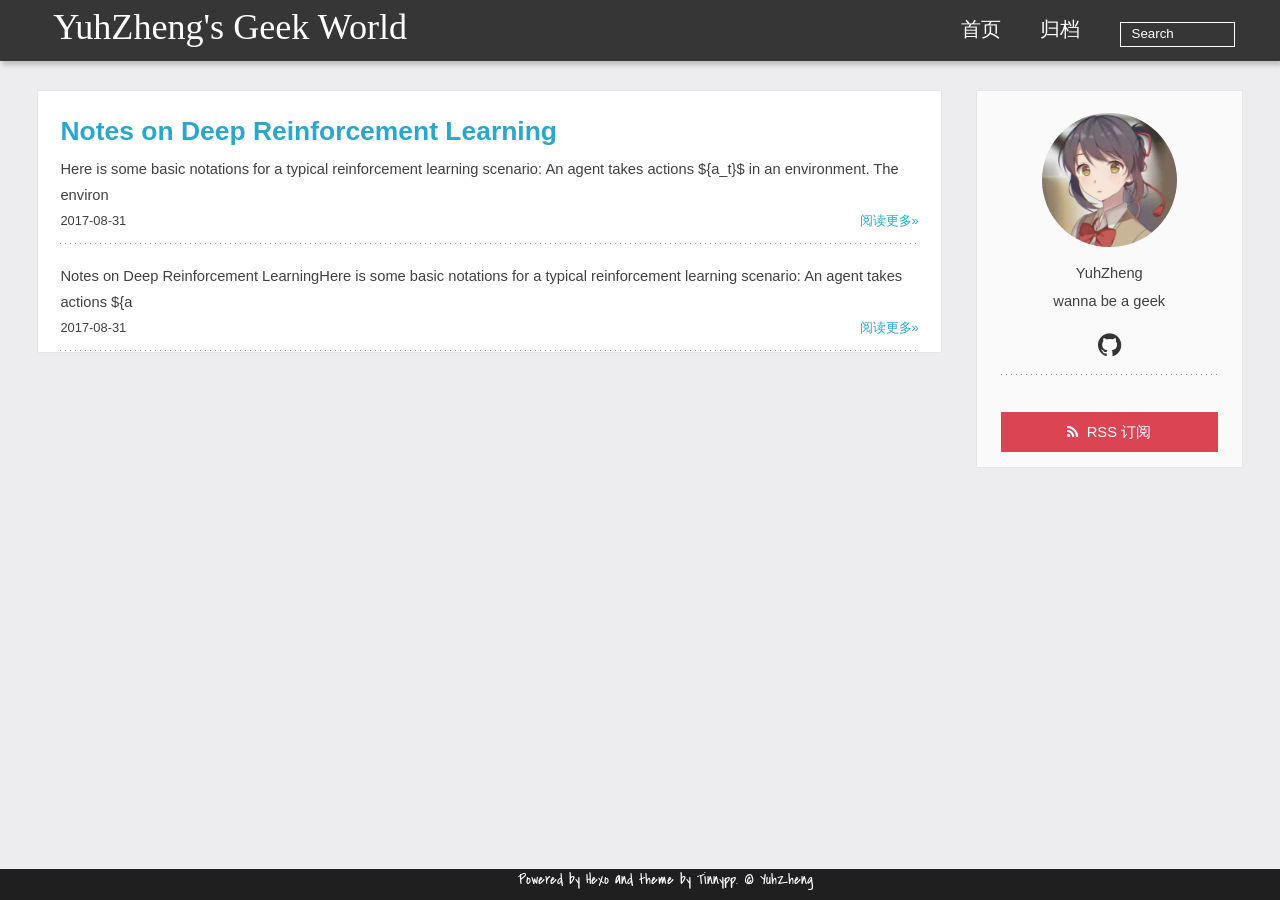
==== commit e0e8eecf: "Site updated: 2017-08-31 20:33:18" ====
--- a/index.html
+++ b/index.html
@@ -2,7 +2,7 @@
  <!DOCTYPE HTML>
 <html >
 <head>
-  <meta charset="UTF-8">
+  <!-- hexo-inject:begin --><!-- hexo-inject:end --><meta charset="UTF-8">
   
     <title>YuhZheng&#39;s Geek World</title>
     <meta name="viewport" content="width=device-width, initial-scale=1, maximum-scale=3, minimum-scale=1">
@@ -45,18 +45,18 @@
   })(window,document,'script','//s.swiftypecdn.com/install/v1/st.js','_st');
 
   _st('install','.............Add your swiftype userID...............');
-</script>
+</script><!-- hexo-inject:begin --><!-- hexo-inject:end -->
 </head>
 
   <body>
-    <header>
+    <!-- hexo-inject:begin --><!-- hexo-inject:end --><header>
       <div>
 		
 			<div id="textlogo">
 				<h1 class="site-name"><a href="/" title="YuhZheng&#39;s Geek World">YuhZheng&#39;s Geek World</a></h1>
 				<h2 class="blog-motto"></h2>
 			</div>
-			<div class="navbar"><a class="navbutton navmobile" href="#" title="Menu">
+			<div class="navbar"><a class="navbutton navmobile" href="#" title="菜单">
 			</a></div>
 			<nav class="animated">
 				<ul>
@@ -74,7 +74,7 @@
 						</form>
 					
 					</li>
-                <!--<li><div class="closeaside"><a class="closebutton" href="#" title="Hide Sidebar"></a></div></li>-->
+                <!--<li><div class="closeaside"><a class="closebutton" href="#" title="隐藏侧边栏"></a></div></li>-->
 
 				</ul>
 			</nav>	
@@ -89,20 +89,49 @@
   <article>
     <h1 itemprop="name">
       
-        <a href="/2017/08/31/test/" title="test" itemprop="url">
-      
-        test
+        <a href="/2017/08/31/Notes-on-Deep-Reinforcement-Learning/" title="Notes on Deep Reinforcement Learning" itemprop="url">
+      
+        Notes on Deep Reinforcement Learning
       </a>
     </h1>
     
      
-           <p itemprop="description" ></p>
+           <p itemprop="description" >Here is some basic notations for a typical reinforcement learning scenario: 
+
+An agent takes actions ${a_t}$ in an environment. 
+The environ</p>
         
     
     <p class="article-more-link">
-      <time datetime="2017-08-31T16:42:41.000Z" itemprop="datePublished">2017-08-31</time>
-      
-          <a href="/2017/08/31/test/">阅读更多&raquo;</a>
+      <time datetime="2017-09-01T00:36:24.000Z" itemprop="datePublished">2017-08-31</time>
+      
+          <a href="/2017/08/31/Notes-on-Deep-Reinforcement-Learning/">阅读更多&raquo;</a>
+      
+    </p>
+
+  </article>
+</section>
+
+  <section class="post" itemscope itemprop="blogPost">
+  <article>
+    <h1 itemprop="name">
+      
+        <a href="/2017/08/31/Notes on Deep Reinforcement Learning/" title="" itemprop="url">
+      
+        
+      </a>
+    </h1>
+    
+     
+           <p itemprop="description" >Notes on Deep Reinforcement LearningHere is some basic notations for a typical reinforcement learning scenario: 
+
+An agent takes actions ${a</p>
+        
+    
+    <p class="article-more-link">
+      <time datetime="2017-08-31T20:31:22.000Z" itemprop="datePublished">2017-08-31</time>
+      
+          <a href="/2017/08/31/Notes on Deep Reinforcement Learning/">阅读更多&raquo;</a>
       
     </p>
 
@@ -143,7 +172,7 @@
   
 
   <div class="rsspart">
-	<a href="/atom.xml" target="_blank" title="rss">RSS</a>
+	<a href="/atom.xml" target="_blank" title="rss">RSS 订阅</a>
 </div>
 
 </aside>
@@ -249,7 +278,24 @@
   }
   footerPosition();
   $(window).resize(footerPosition);
-</script>
+</script><!-- hexo-inject:begin --><!-- Begin: Injected MathJax -->
+<script type="text/x-mathjax-config">
+  MathJax.Hub.Config({"tex2jax":{"inlineMath":[["$","$"],["\\(","\\)"]],"skipTags":["script","noscript","style","textarea","pre","code"],"processEscapes":true},"TeX":{"equationNumbers":{"autoNumber":"AMS"}}});
+</script>
+
+<script type="text/x-mathjax-config">
+  MathJax.Hub.Queue(function() {
+    var all = MathJax.Hub.getAllJax(), i;
+    for(i=0; i < all.length; i += 1) {
+      all[i].SourceElement().parentNode.className += ' has-jax';
+    }
+  });
+</script>
+
+<script type="text/javascript" src="//cdn.mathjax.org/mathjax/latest/MathJax.js?config=TeX-AMS-MML_HTMLorMML">
+</script>
+<!-- End: Injected MathJax -->
+<!-- hexo-inject:end -->
 
 
   </body>
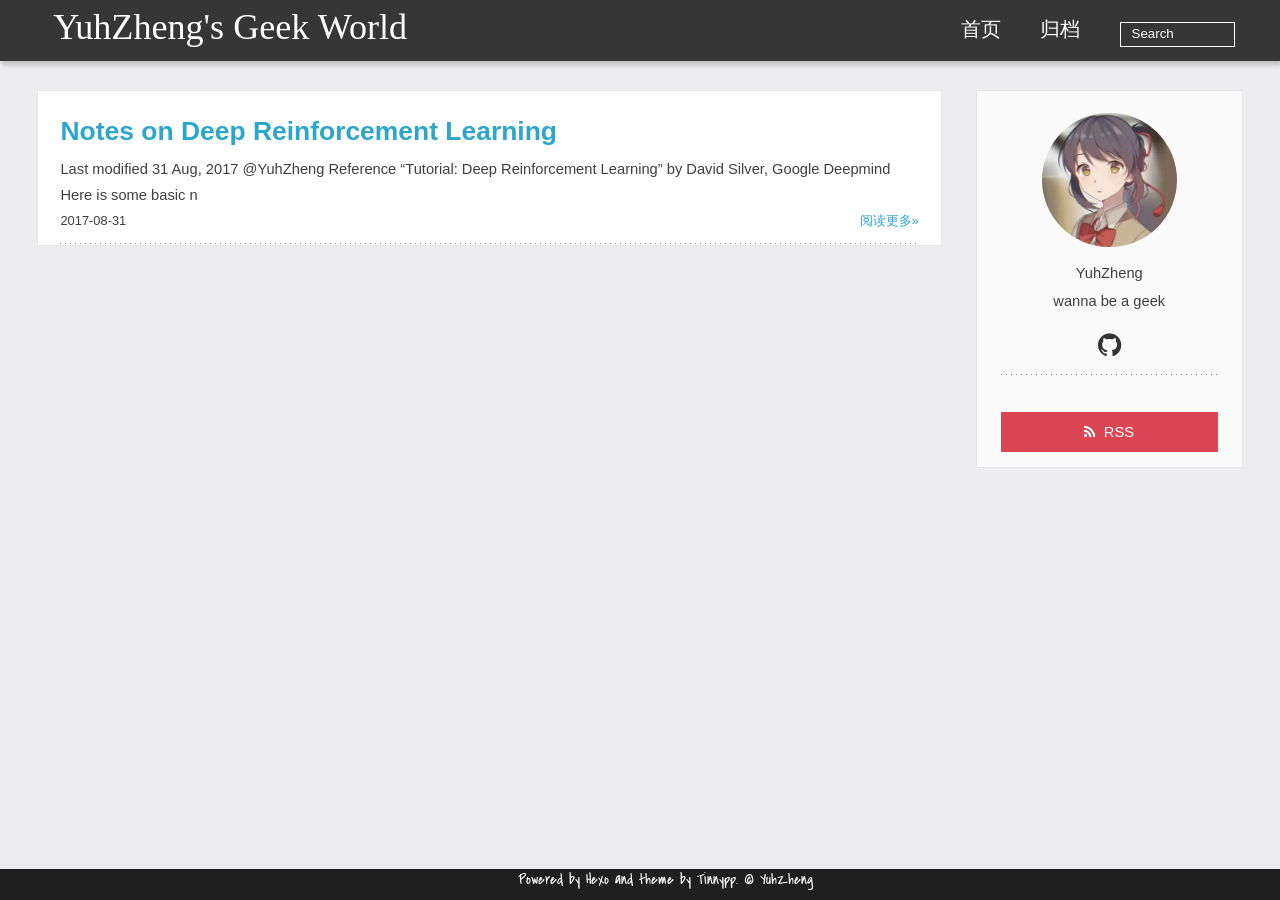
==== commit aab61f37: "Site updated: 2017-08-31 20:38:45" ====
--- a/index.html
+++ b/index.html
@@ -56,7 +56,7 @@
 				<h1 class="site-name"><a href="/" title="YuhZheng&#39;s Geek World">YuhZheng&#39;s Geek World</a></h1>
 				<h2 class="blog-motto"></h2>
 			</div>
-			<div class="navbar"><a class="navbutton navmobile" href="#" title="菜单">
+			<div class="navbar"><a class="navbutton navmobile" href="#" title="Menu">
 			</a></div>
 			<nav class="animated">
 				<ul>
@@ -74,7 +74,7 @@
 						</form>
 					
 					</li>
-                <!--<li><div class="closeaside"><a class="closebutton" href="#" title="隐藏侧边栏"></a></div></li>-->
+                <!--<li><div class="closeaside"><a class="closebutton" href="#" title="Hide Sidebar"></a></div></li>-->
 
 				</ul>
 			</nav>	
@@ -96,42 +96,15 @@
     </h1>
     
      
-           <p itemprop="description" >Here is some basic notations for a typical reinforcement learning scenario: 
-
-An agent takes actions ${a_t}$ in an environment. 
-The environ</p>
+           <p itemprop="description" >Last modified 31 Aug, 2017 @YuhZheng
+Reference “Tutorial: Deep Reinforcement Learning” by David Silver, Google Deepmind
+Here is some basic n</p>
         
     
     <p class="article-more-link">
       <time datetime="2017-09-01T00:36:24.000Z" itemprop="datePublished">2017-08-31</time>
       
           <a href="/2017/08/31/Notes-on-Deep-Reinforcement-Learning/">阅读更多&raquo;</a>
-      
-    </p>
-
-  </article>
-</section>
-
-  <section class="post" itemscope itemprop="blogPost">
-  <article>
-    <h1 itemprop="name">
-      
-        <a href="/2017/08/31/Notes on Deep Reinforcement Learning/" title="" itemprop="url">
-      
-        
-      </a>
-    </h1>
-    
-     
-           <p itemprop="description" >Notes on Deep Reinforcement LearningHere is some basic notations for a typical reinforcement learning scenario: 
-
-An agent takes actions ${a</p>
-        
-    
-    <p class="article-more-link">
-      <time datetime="2017-08-31T20:31:22.000Z" itemprop="datePublished">2017-08-31</time>
-      
-          <a href="/2017/08/31/Notes on Deep Reinforcement Learning/">阅读更多&raquo;</a>
       
     </p>
 
@@ -172,7 +145,7 @@
   
 
   <div class="rsspart">
-	<a href="/atom.xml" target="_blank" title="rss">RSS 订阅</a>
+	<a href="/atom.xml" target="_blank" title="rss">RSS</a>
 </div>
 
 </aside>
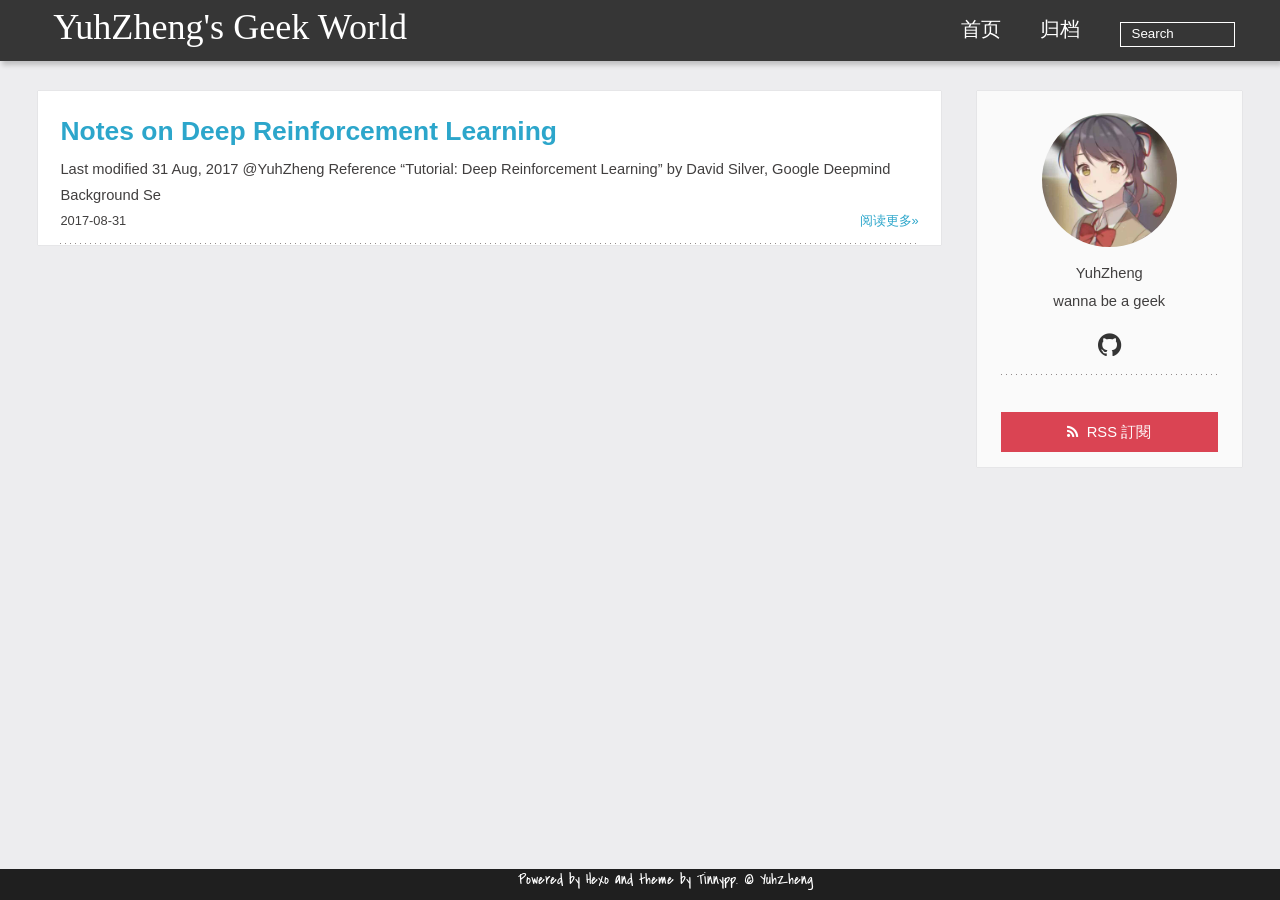
==== commit 8e72a70c: "Site updated: 2017-08-31 20:44:54" ====
--- a/index.html
+++ b/index.html
@@ -56,7 +56,7 @@
 				<h1 class="site-name"><a href="/" title="YuhZheng&#39;s Geek World">YuhZheng&#39;s Geek World</a></h1>
 				<h2 class="blog-motto"></h2>
 			</div>
-			<div class="navbar"><a class="navbutton navmobile" href="#" title="Menu">
+			<div class="navbar"><a class="navbutton navmobile" href="#" title="菜單">
 			</a></div>
 			<nav class="animated">
 				<ul>
@@ -74,7 +74,7 @@
 						</form>
 					
 					</li>
-                <!--<li><div class="closeaside"><a class="closebutton" href="#" title="Hide Sidebar"></a></div></li>-->
+                <!--<li><div class="closeaside"><a class="closebutton" href="#" title="隱藏側邊欄"></a></div></li>-->
 
 				</ul>
 			</nav>	
@@ -96,9 +96,10 @@
     </h1>
     
      
-           <p itemprop="description" >Last modified 31 Aug, 2017 @YuhZheng
-Reference “Tutorial: Deep Reinforcement Learning” by David Silver, Google Deepmind
-Here is some basic n</p>
+           <p itemprop="description" >Last modified    31 Aug, 2017 @YuhZheng
+Reference    “Tutorial: Deep Reinforcement Learning” by David Silver, Google Deepmind
+
+Background Se</p>
         
     
     <p class="article-more-link">
@@ -145,7 +146,7 @@
   
 
   <div class="rsspart">
-	<a href="/atom.xml" target="_blank" title="rss">RSS</a>
+	<a href="/atom.xml" target="_blank" title="rss">RSS 訂閱</a>
 </div>
 
 </aside>
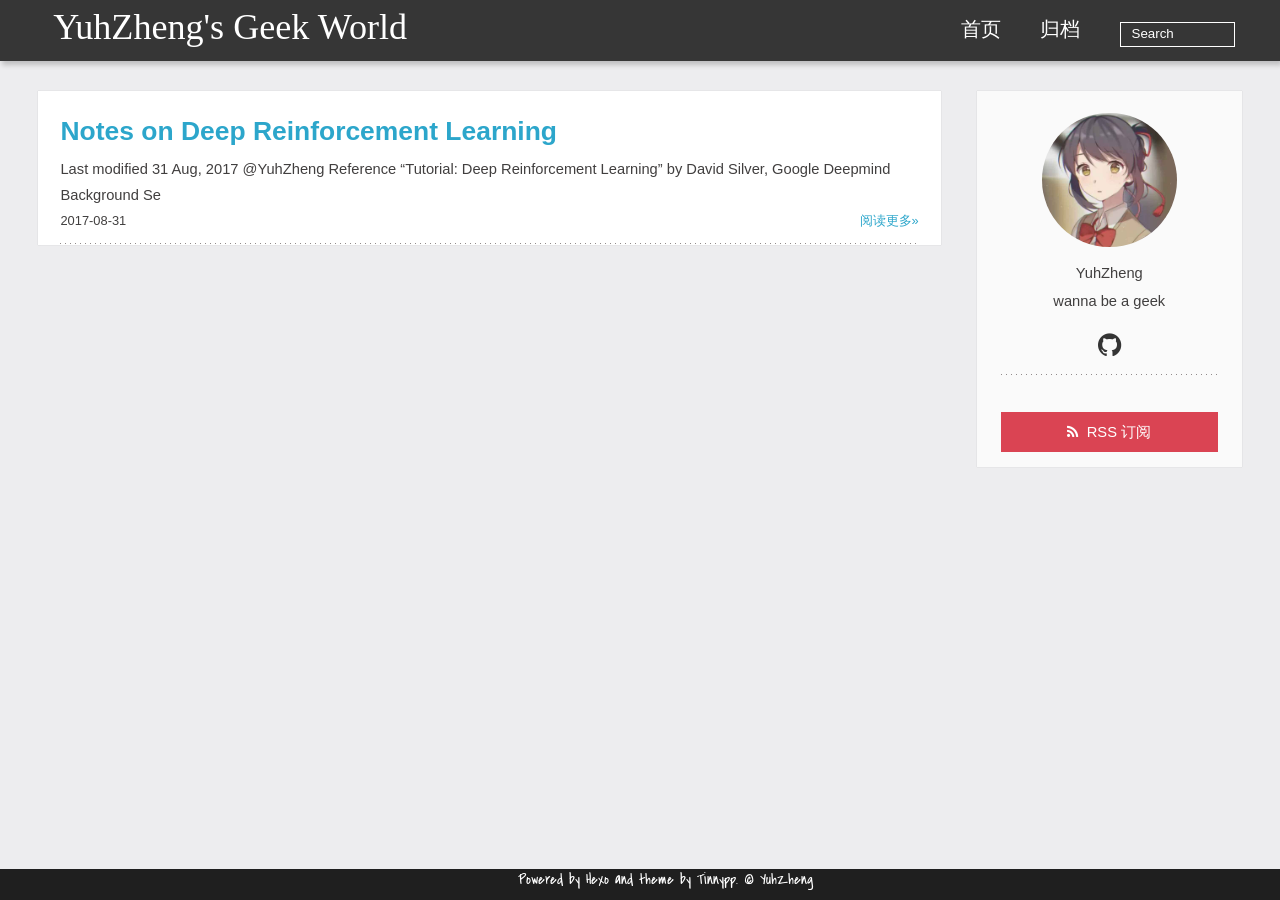
==== commit c4eaf785: "Site updated: 2017-09-01 16:46:45" ====
--- a/index.html
+++ b/index.html
@@ -56,7 +56,7 @@
 				<h1 class="site-name"><a href="/" title="YuhZheng&#39;s Geek World">YuhZheng&#39;s Geek World</a></h1>
 				<h2 class="blog-motto"></h2>
 			</div>
-			<div class="navbar"><a class="navbutton navmobile" href="#" title="菜單">
+			<div class="navbar"><a class="navbutton navmobile" href="#" title="菜单">
 			</a></div>
 			<nav class="animated">
 				<ul>
@@ -74,7 +74,7 @@
 						</form>
 					
 					</li>
-                <!--<li><div class="closeaside"><a class="closebutton" href="#" title="隱藏側邊欄"></a></div></li>-->
+                <!--<li><div class="closeaside"><a class="closebutton" href="#" title="隐藏侧边栏"></a></div></li>-->
 
 				</ul>
 			</nav>	
@@ -146,13 +146,21 @@
   
 
   <div class="rsspart">
-	<a href="/atom.xml" target="_blank" title="rss">RSS 訂閱</a>
+	<a href="/atom.xml" target="_blank" title="rss">RSS 订阅</a>
 </div>
 
 </aside>
 </div>
     </div>
     <footer><div id="footer" >
+<script type="text/javascript">
+  (function(w,d,t,u,n,s,e){w['SwiftypeObject']=n;w[n]=w[n]||function(){
+  (w[n].q=w[n].q||[]).push(arguments);};s=d.createElement(t);
+  e=d.getElementsByTagName(t)[0];s.async=1;s.src=u;e.parentNode.insertBefore(s,e);
+  })(window,document,'script','//s.swiftypecdn.com/install/v2/st.js','_st');
+  
+  _st('install','4dEHehQnS8yQTMyyHW4U','2.0.0');
+</script>
 	<div class="copyright">
 		<span>Powered by <a href="https://github.com/hexojs/hexo">Hexo</a> and theme by 
 		<a href="https://github.com/levonlin/Tinnypp">Tinnypp</a>.</span>
@@ -160,7 +168,8 @@
 			<span>© YuhZheng</span>
 		
 	<div>
-</div></footer>
+</div>
+</footer>
     <script src="/js/jquery-2.1.0.min.js"></script>
 <script type="text/javascript">
 $(document).ready(function(){ 
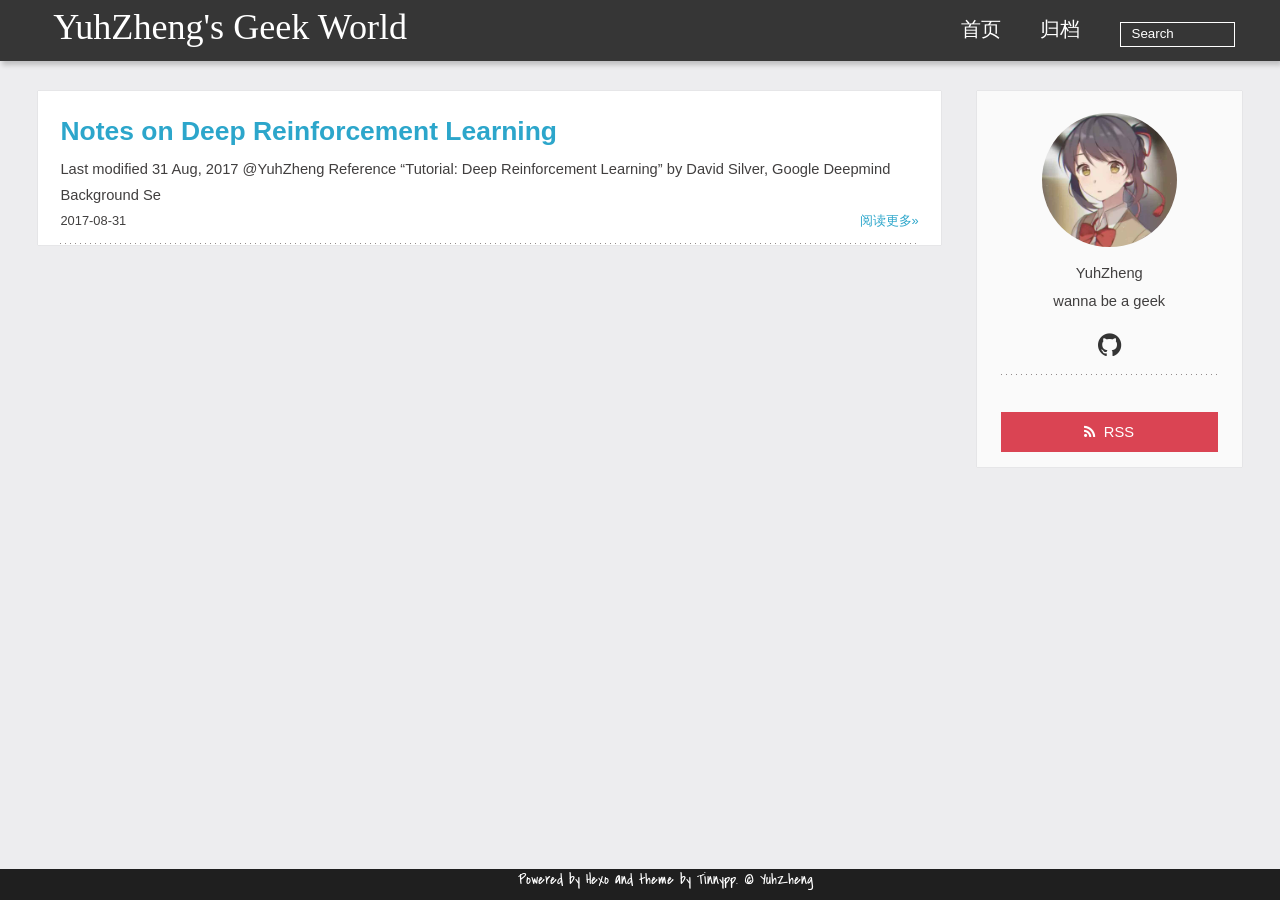
==== commit 5d960492: "Site updated: 2017-09-01 16:48:36" ====
--- a/index.html
+++ b/index.html
@@ -56,7 +56,7 @@
 				<h1 class="site-name"><a href="/" title="YuhZheng&#39;s Geek World">YuhZheng&#39;s Geek World</a></h1>
 				<h2 class="blog-motto"></h2>
 			</div>
-			<div class="navbar"><a class="navbutton navmobile" href="#" title="菜单">
+			<div class="navbar"><a class="navbutton navmobile" href="#" title="Menu">
 			</a></div>
 			<nav class="animated">
 				<ul>
@@ -74,7 +74,7 @@
 						</form>
 					
 					</li>
-                <!--<li><div class="closeaside"><a class="closebutton" href="#" title="隐藏侧边栏"></a></div></li>-->
+                <!--<li><div class="closeaside"><a class="closebutton" href="#" title="Hide Sidebar"></a></div></li>-->
 
 				</ul>
 			</nav>	
@@ -146,7 +146,7 @@
   
 
   <div class="rsspart">
-	<a href="/atom.xml" target="_blank" title="rss">RSS 订阅</a>
+	<a href="/atom.xml" target="_blank" title="rss">RSS</a>
 </div>
 
 </aside>
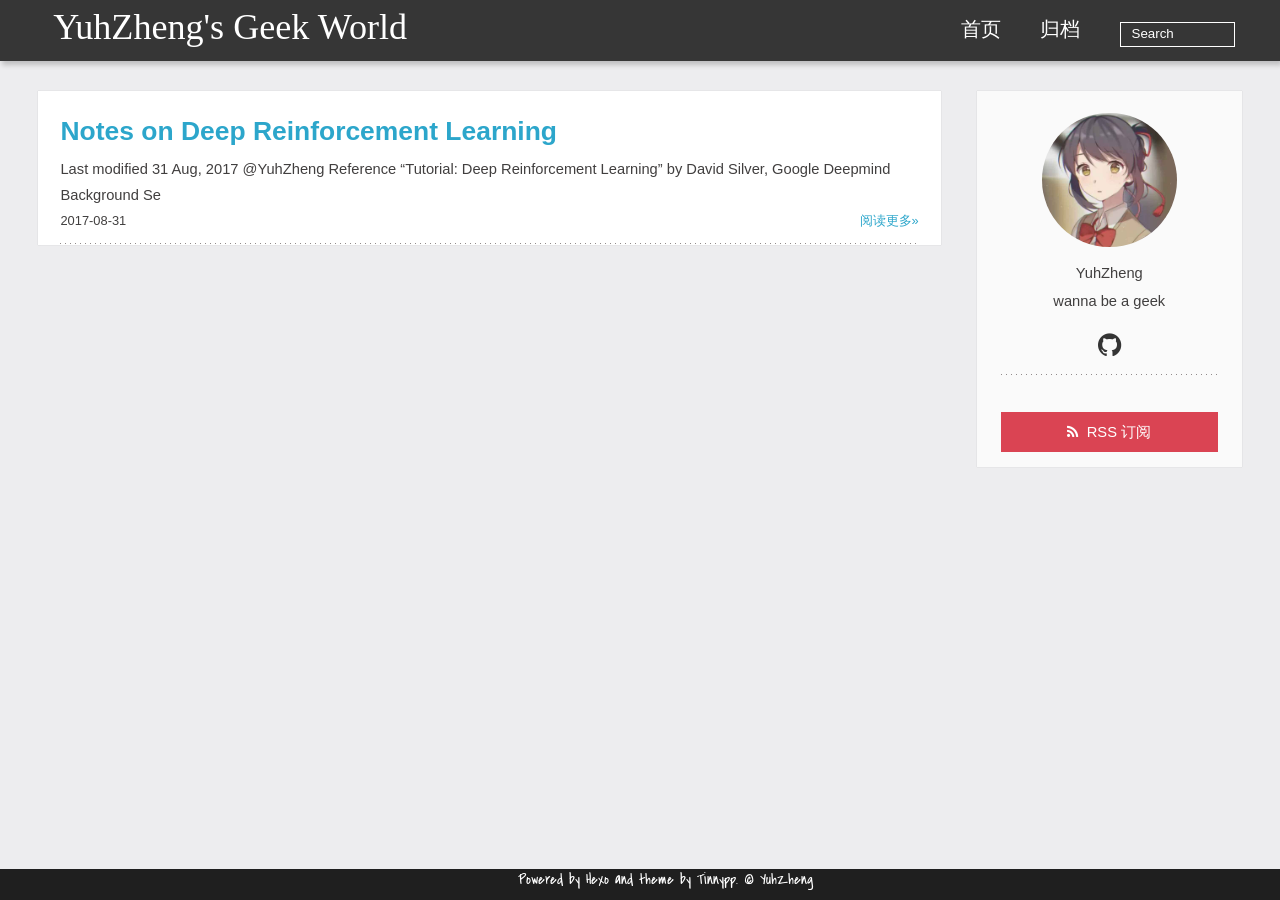
==== commit 97e395db: "Site updated: 2017-09-01 17:12:59" ====
--- a/index.html
+++ b/index.html
@@ -56,7 +56,7 @@
 				<h1 class="site-name"><a href="/" title="YuhZheng&#39;s Geek World">YuhZheng&#39;s Geek World</a></h1>
 				<h2 class="blog-motto"></h2>
 			</div>
-			<div class="navbar"><a class="navbutton navmobile" href="#" title="Menu">
+			<div class="navbar"><a class="navbutton navmobile" href="#" title="菜单">
 			</a></div>
 			<nav class="animated">
 				<ul>
@@ -74,7 +74,7 @@
 						</form>
 					
 					</li>
-                <!--<li><div class="closeaside"><a class="closebutton" href="#" title="Hide Sidebar"></a></div></li>-->
+                <!--<li><div class="closeaside"><a class="closebutton" href="#" title="隐藏侧边栏"></a></div></li>-->
 
 				</ul>
 			</nav>	
@@ -146,7 +146,7 @@
   
 
   <div class="rsspart">
-	<a href="/atom.xml" target="_blank" title="rss">RSS</a>
+	<a href="/atom.xml" target="_blank" title="rss">RSS 订阅</a>
 </div>
 
 </aside>
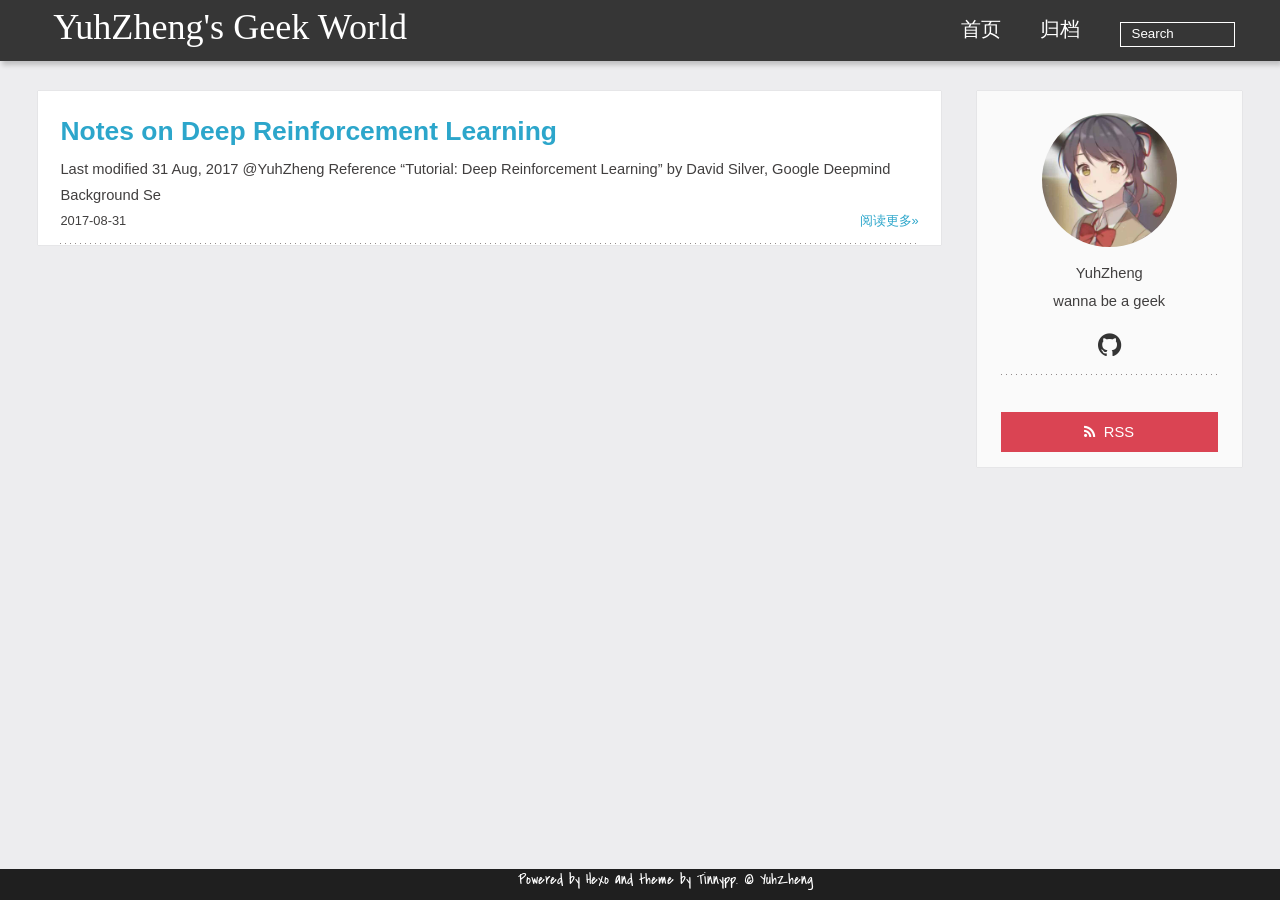
==== commit 324b82f0: "Site updated: 2017-09-01 17:21:02" ====
--- a/index.html
+++ b/index.html
@@ -56,7 +56,7 @@
 				<h1 class="site-name"><a href="/" title="YuhZheng&#39;s Geek World">YuhZheng&#39;s Geek World</a></h1>
 				<h2 class="blog-motto"></h2>
 			</div>
-			<div class="navbar"><a class="navbutton navmobile" href="#" title="菜单">
+			<div class="navbar"><a class="navbutton navmobile" href="#" title="Menu">
 			</a></div>
 			<nav class="animated">
 				<ul>
@@ -74,7 +74,7 @@
 						</form>
 					
 					</li>
-                <!--<li><div class="closeaside"><a class="closebutton" href="#" title="隐藏侧边栏"></a></div></li>-->
+                <!--<li><div class="closeaside"><a class="closebutton" href="#" title="Hide Sidebar"></a></div></li>-->
 
 				</ul>
 			</nav>	
@@ -146,7 +146,7 @@
   
 
   <div class="rsspart">
-	<a href="/atom.xml" target="_blank" title="rss">RSS 订阅</a>
+	<a href="/atom.xml" target="_blank" title="rss">RSS</a>
 </div>
 
 </aside>
